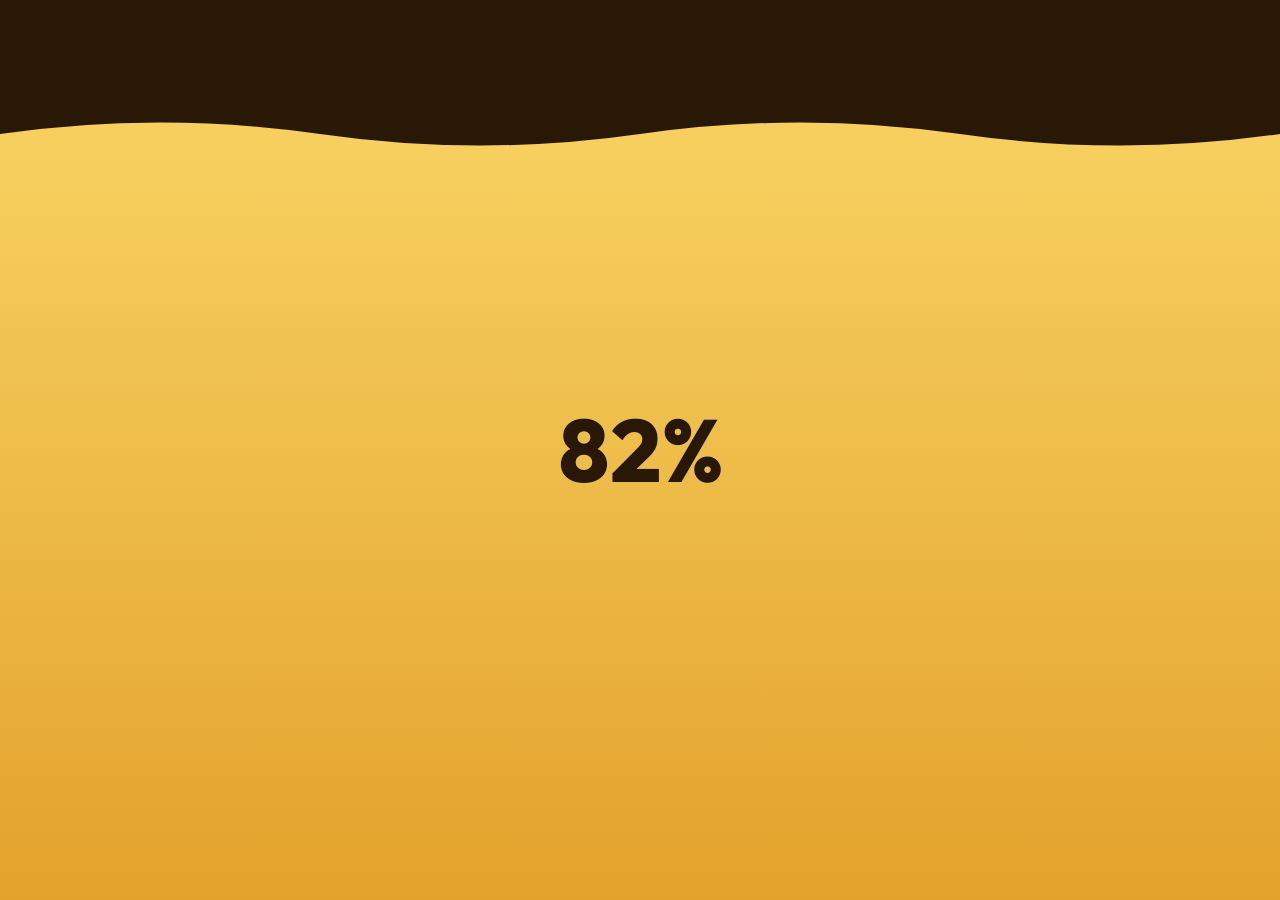
==== index.html @ 1357c3b2 "Add WebGL oil animation, product and story pages with interactive features - Implemented a WebGL fra" ====
<!doctype html>
<html lang="en">
<head>
  <meta charset="utf-8">
  <meta name="viewport" content="width=device-width, initial-scale=1">
  <title>Star Pure Coconut Oil | Extra Premium Coconut Oil from Kerala</title>
  <meta name="description" content="Star Extra Premium Coconut Oil by Bismi Traders, Kannur, Kerala, since 1998. 5 L cans, 2 L and 1 L bottles, and 1 L / 500 ml pouches. Retail and bulk orders.">
  <meta name="theme-color" content="#e9a92c">
  <meta property="og:title" content="Star Pure Coconut Oil">
  <meta property="og:description" content="Extra premium coconut oil from Kannur, Kerala. Since 1998.">
  <meta property="og:image" content="assets/images/lineup.webp">
  <link rel="icon" href="assets/images/logo.svg" type="image/svg+xml">
  <script>try { if (sessionStorage.getItem('oil')) document.documentElement.classList.add('oil-in'); } catch (e) {}</script>
  <link rel="preconnect" href="https://fonts.googleapis.com">
  <link rel="preconnect" href="https://fonts.gstatic.com" crossorigin>
  <link href="https://fonts.googleapis.com/css2?family=Outfit:wght@400;500;600;700;800;900&family=Sacramento&display=swap" rel="stylesheet">
  <link rel="stylesheet" href="css/base.css">
  <link rel="stylesheet" href="css/home.css">
</head>
<body class="is-home">

  <div class="curtain" aria-hidden="true">
    <div class="curtain__body"><p class="curtain__text"><span class="script">pure as</span>Liquid gold</p></div>
    <svg class="curtain__drips" viewBox="0 0 1440 260" preserveAspectRatio="none"></svg>
  </div>

  <div class="loader" aria-hidden="true">
    <div class="loader__oil">
      <svg class="loader__wave" viewBox="0 0 2880 60" preserveAspectRatio="none"><path d="M0 30Q180 0 360 30T720 30T1080 30T1440 30T1800 30T2160 30T2520 30T2880 30V60H0Z"/></svg>
    </div>
    <p class="loader__pct"><span>0</span>%</p>
    <p class="loader__pct loader__pct--ink"><span>0</span>%</p>
  </div>

  <main class="home">
    <canvas class="home__oil" aria-hidden="true"></canvas>
    <div class="home__vignette" aria-hidden="true"></div>
    <h1 class="visually-hidden">Star Pure Coconut Oil: extra premium coconut oil from Kannur, Kerala</h1>

    <div class="stage" role="region" aria-roledescription="carousel" aria-label="Star products" tabindex="0"></div>

    <button class="arrow arrow--prev" aria-label="Previous product"><svg viewBox="0 0 24 24"><path d="M15 5l-7 7 7 7" fill="none" stroke="currentColor" stroke-width="2" stroke-linecap="round" stroke-linejoin="round"/></svg></button>
    <button class="arrow arrow--next" aria-label="Next product"><svg viewBox="0 0 24 24"><path d="M9 5l7 7-7 7" fill="none" stroke="currentColor" stroke-width="2" stroke-linecap="round" stroke-linejoin="round"/></svg></button>

    <div class="names" aria-label="Choose a product"><div class="names__track"></div></div>

    <p class="hint" aria-hidden="true"><span>Drag</span><span>Scroll</span><span>Click to explore</span></p>
    <p class="visually-hidden" aria-live="polite" id="live"></p>
  </main>

  <script src="js/data.js"></script>
  <script src="js/common.js"></script>
  <script src="js/oil.js"></script>
  <script src="js/home.js"></script>
</body>
</html>
---- css/base.css ----
/* ==========================================================
   Star Pure Coconut Oil: shared styles
   ========================================================== */
:root {
  --ink: #2a1806;
  --ink-soft: #5c4122;
  --gold: #f2b632;
  --gold-deep: #c98318;
  --honey: #ffe08a;
  --cream: #fff6e0;
  --cream-2: #f8ead0;
  --night: #1f1206;
  --red: #c8202b;
  --leaf: #4f9a2a;

  --bg: var(--cream);
  --fg: var(--ink);

  --sans: Outfit, system-ui, sans-serif;
  --script: Sacramento, "Brush Script MT", cursive;
  --ease: cubic-bezier(.22, 1, .36, 1);
  --ease-oil: cubic-bezier(.7, 0, .3, 1);
  --gutter: clamp(16px, 4.5vw, 64px);
  --maxw: 1280px;
  --radius: 28px;
}

*, *::before, *::after { box-sizing: border-box; }
html { -webkit-text-size-adjust: 100%; scroll-behavior: smooth; }
body {
  margin: 0; min-height: 100svh;
  font: 400 1.05rem/1.6 var(--sans);
  color: var(--fg); background: var(--bg);
  overflow-x: hidden; -webkit-font-smoothing: antialiased;
}
img, svg { display: block; max-width: 100%; }
a { color: inherit; }
::selection { background: var(--gold); color: var(--ink); }
h1, h2, h3 { margin: 0; line-height: .95; font-weight: 800; letter-spacing: -.01em; text-transform: uppercase; }
p { margin: 0 0 1em; }
.script { font-family: var(--script); font-weight: 400; text-transform: none; letter-spacing: 0; }
.visually-hidden { position: absolute !important; width: 1px; height: 1px; overflow: hidden; clip: rect(0 0 0 0); white-space: nowrap; }
:focus-visible { outline: 2px solid currentColor; outline-offset: 4px; border-radius: 6px; }

/* ---------- Pill buttons with arrow bubble (as on the reference) ---------- */
.pill { display: inline-flex; align-items: center; gap: 4px; text-decoration: none; font: 700 .9rem/1 var(--sans); text-transform: uppercase; letter-spacing: .02em; }
.pill__label { background: var(--fg); color: var(--bg); padding: 1.05em 1.8em; border-radius: 999px; transition: transform .4s var(--ease); }
.pill__arrow { width: 3.1em; height: 3.1em; border-radius: 50%; display: grid; place-items: center; background: var(--fg); color: var(--bg); transition: transform .5s var(--ease); }
.pill:hover .pill__arrow { transform: translateX(6px) rotate(45deg); }
.pill:hover .pill__label { transform: translateX(-3px); }
.pill--line .pill__label, .pill--line .pill__arrow { background: transparent; color: var(--fg); box-shadow: inset 0 0 0 1.5px currentColor; }

/* ---------- Header: menu button left, logo centred ---------- */
.top { position: fixed; inset: 0 0 auto; z-index: 60; height: 0; transition: transform .6s var(--ease); }
.top.is-hidden { transform: translateY(-140px); }
.menu-btn {
  position: absolute; left: var(--gutter); top: 34px; width: 46px; height: 46px; padding: 0;
  border: 0; background: none; cursor: pointer; display: grid; place-content: center; gap: 7px; color: var(--fg);
}
.menu-btn span { display: block; width: 34px; height: 2px; background: currentColor; border-radius: 2px; transition: transform .45s var(--ease), opacity .3s; }
.top.is-open .menu-btn span:nth-child(1) { transform: translateY(9px) rotate(45deg); }
.top.is-open .menu-btn span:nth-child(2) { opacity: 0; }
.top.is-open .menu-btn span:nth-child(3) { transform: translateY(-9px) rotate(-45deg); }
.brand { position: absolute; left: 50%; top: 18px; translate: -50% 0; width: 112px; text-decoration: none; }
.brand img { width: 100%; height: auto; filter: drop-shadow(0 6px 14px rgba(42, 24, 6, .25)); position: relative; z-index: 1; }
.brand__drip { position: absolute; left: 0; right: 0; top: 50px; width: 100%; height: auto; overflow: visible; }
.brand__drip path { fill: #e9a92c; }
.brand__drop { fill: #e9a92c; animation: brandDrop 3.6s var(--ease-oil) infinite; }
@keyframes brandDrop {
  0%, 30% { transform: translateY(-12px) scale(.4); opacity: 0; }
  45% { opacity: 1; transform: translateY(-4px) scale(1); }
  100% { transform: translateY(60px) scale(.8); opacity: 0; }
}

.menu {
  position: absolute; left: calc(var(--gutter) - 22px); top: 96px; z-index: 2;
  display: grid; gap: 2px; padding: 34px 40px 30px; min-width: 300px;
  background: linear-gradient(160deg, #fffaf0, #f6e8c9); border-radius: var(--radius);
  box-shadow: 0 40px 80px -30px rgba(42, 24, 6, .5);
  transform-origin: 30px -30px; transform: scale(.6) translateY(-20px); opacity: 0; visibility: hidden;
  transition: transform .55s var(--ease), opacity .35s, visibility 0s .55s;
}
.top.is-open .menu { transform: none; opacity: 1; visibility: visible; transition-delay: 0s; }
.menu a {
  font: 800 1.75rem/1.25 var(--sans); text-transform: uppercase; text-decoration: none; color: #9c7a52;
  transition: color .3s, transform .4s var(--ease);
  opacity: 0; transform: translateX(-14px);
}
.top.is-open .menu a { opacity: 1; transform: none; transition: color .3s, transform .5s var(--ease), opacity .5s; }
.top.is-open .menu a:nth-child(2) { transition-delay: .04s; }
.top.is-open .menu a:nth-child(3) { transition-delay: .08s; }
.top.is-open .menu a:nth-child(4) { transition-delay: .12s; }
.top.is-open .menu a:nth-child(5) { transition-delay: .16s; }
.menu a:hover, .menu a[aria-current] { color: var(--ink); transform: translateX(6px); }
.menu .menu__wa { margin-top: 14px; font-size: .95rem; letter-spacing: .06em; color: var(--leaf); }

/* ---------- Golden oil curtain (page transition) ---------- */
.curtain {
  position: fixed; left: 0; right: 0; top: 0; z-index: 200; pointer-events: none;
  height: calc(100vh + 30vh);
  transform: translateY(-101%);
}
.curtain__body {
  height: 100vh; display: grid; place-items: center; text-align: center;
  background:
    radial-gradient(120% 70% at 30% 20%, rgba(255, 236, 170, .55), transparent 60%),
    linear-gradient(180deg, #f6cf5e 0%, #eab03a 55%, #e3a22c 100%);
}
.curtain__drips { display: block; width: 100%; height: 30vh; margin-top: -1px; }
.curtain__drips path { fill: #e3a22c; }
.curtain__gloss rect { fill: #fff6d0; opacity: .45; }
.curtain__text {
  margin: 0; color: var(--ink); font: 900 clamp(2.6rem, 8vw, 6.5rem)/.9 var(--sans); text-transform: uppercase; letter-spacing: -.02em;
  opacity: 0; transform: translateY(30px); transition: opacity .5s .35s, transform .7s .3s var(--ease);
}
.curtain__text .script { display: block; font-size: .55em; line-height: .6; color: #fff8e2; transform: rotate(-6deg); text-shadow: 0 4px 18px rgba(154, 91, 16, .4); }
.curtain.is-covering { transform: translateY(0); transition: transform 1s var(--ease-oil); pointer-events: auto; }
.curtain.is-covering .curtain__text { opacity: 1; transform: none; }
html.oil-in .curtain { transform: translateY(0); transition: none; }
html.oil-in .curtain__text { opacity: 1; transform: none; transition: none; }
.curtain.is-leaving { transform: translateY(-101%); transition: transform 1.15s .15s var(--ease-oil); }
.curtain.is-leaving .curtain__text { opacity: 0; transition: opacity .3s; }

/* ---------- Product visual (illustration or photo) ---------- */
.pv { position: relative; display: grid; place-items: center; }
.pv svg, .pv img { grid-area: 1 / 1; width: 100%; height: 100%; object-fit: contain; transform: scale(var(--scale, 1)); user-select: none; -webkit-user-drag: none; }
.pv:has(img) svg { display: none; }

/* ---------- Cursor ---------- */
.cursor {
  position: fixed; top: 0; left: 0; z-index: 300; pointer-events: none;
  width: 16px; height: 16px; margin: -8px 0 0 -8px; border-radius: 50%;
  background: radial-gradient(circle at 35% 35%, #fff4c4, var(--gold) 55%, var(--gold-deep));
  box-shadow: 0 0 18px rgba(242, 182, 50, .6);
  opacity: 0; transition: width .35s var(--ease), height .35s var(--ease), margin .35s var(--ease), opacity .3s;
}
.cursor.is-on { opacity: .95; }
.cursor.is-big { width: 54px; height: 54px; margin: -27px 0 0 -27px; opacity: .35; }

/* ---------- Footer ---------- */
.foot { padding: 0 var(--gutter) var(--gutter); color: var(--fg); }
.foot__nav {
  display: flex; flex-wrap: wrap; justify-content: space-between; gap: 14px 28px;
  border-top: 1px solid color-mix(in srgb, var(--fg) 15%, transparent); padding: 34px 0 40px;
}
.foot__nav a { font: 800 clamp(1rem, 1.6vw, 1.3rem)/1 var(--sans); text-transform: uppercase; text-decoration: none; transition: opacity .3s; }
.foot__nav a:hover { opacity: .6; }
.foot__card {
  border-radius: var(--radius); overflow: hidden; text-align: center;
  background: color-mix(in srgb, var(--fg) 7%, transparent);
  padding: 48px 24px 0;
}
.foot__label { font: 800 1.1rem/1 var(--sans); text-transform: uppercase; margin-bottom: 18px; }
.foot__social { display: flex; justify-content: center; gap: 12px; margin-bottom: 40px; }
.foot__social a {
  width: 54px; height: 54px; border-radius: 50%; display: grid; place-items: center;
  background: color-mix(in srgb, var(--bg) 70%, #fff); transition: transform .4s var(--ease);
}
.foot__social a:hover { transform: translateY(-4px); }
.foot__social svg { width: 22px; height: 22px; }
.foot__sign { font: 800 clamp(1.6rem, 3vw, 2.4rem)/1 var(--sans); text-transform: uppercase; margin-bottom: 40px; }
.foot__sign .script { font-size: 1.5em; vertical-align: -.1em; margin: 0 .1em; }
.foot__base { display: flex; flex-wrap: wrap; justify-content: space-between; gap: 8px 24px; padding: 0 24px 28px; font: 700 .8rem/1.4 var(--sans); text-transform: uppercase; opacity: .8; text-align: left; }
.foot__base p { margin: 0; }
.foot__band { background: var(--gold-deep); color: #fff7e0; overflow: hidden; margin: 0 -24px; padding: 16px 0; }
.foot__band div { display: flex; gap: 22px; width: max-content; animation: band 30s linear infinite; font: 800 1.15rem/1 var(--sans); text-transform: uppercase; white-space: nowrap; }
@keyframes band { to { transform: translateX(-50%); } }

/* ---------- Reveal ---------- */
[data-reveal] { opacity: 0; transform: translateY(40px); transition: opacity 1s var(--ease), transform 1s var(--ease); transition-delay: calc(var(--d, 0) * 100ms); }
[data-reveal].is-in { opacity: 1; transform: none; }

@media (max-width: 640px) {
  .menu-btn { top: 22px; }
  .brand { width: 84px; top: 12px; }
  .brand__drip { top: 37px; }
  .menu { left: 12px; right: 12px; top: 84px; min-width: 0; padding: 26px 28px; }
  .menu a { font-size: 1.5rem; }
  .foot__nav { justify-content: center; }
}
@media (hover: none), (pointer: coarse) { .cursor { display: none; } }
@media (prefers-reduced-motion: reduce) {
  *, *::before, *::after { animation-duration: .001ms !important; animation-iteration-count: 1 !important; transition-duration: .001ms !important; scroll-behavior: auto !important; }
}
---- css/home.css ----
/* ==========================================================
   Home: one-screen 3D product carousel over flowing oil
   ========================================================== */
body.is-home { overflow: hidden; background: #e9a92c; --fg: var(--ink); }

/* ---------- Loader: the screen fills with oil ---------- */
.loader {
  position: fixed; inset: 0; z-index: 150; background: #2a1806;
  display: grid; place-items: center; overflow: hidden;
  transition: transform 1.1s var(--ease-oil);
}
.loader.is-done { transform: translateY(-100%); }
html.oil-in .loader, .loader.is-skipped { display: none; }
.loader__oil {
  position: absolute; left: 0; right: 0; bottom: 0; height: calc(var(--p, 0) * 1%);
  background: linear-gradient(180deg, #f6cf5e, #e3a22c);
}
.loader__wave { position: absolute; left: 0; bottom: calc(100% - 1px); width: 200%; max-width: none; height: 46px; animation: loaderWave 2.4s linear infinite; }
.loader__wave path { fill: #f6cf5e; }
@keyframes loaderWave { to { transform: translateX(-50%); } }
.loader__pct { position: absolute; inset: 0; z-index: 1; margin: 0; display: flex; align-items: center; justify-content: center; font: 800 clamp(3rem, 8vw, 5.5rem)/1 var(--sans); color: #fff6e0; font-variant-numeric: tabular-nums; }
.loader__pct--ink { color: var(--ink); clip-path: inset(calc(100% - var(--p, 0) * 1%) 0 0 0); }

/* ---------- Scene ---------- */
.home { position: fixed; inset: 0; overflow: hidden; touch-action: none; user-select: none; }
.home__oil { position: absolute; inset: 0; width: 100%; height: 100%; }
.home.no-webgl { background: linear-gradient(135deg, #d99a2b, #f2c25a 45%, #f8d98a 70%, #e0a83a); }
.home.no-webgl .home__oil { display: none; }
.home__vignette {
  position: absolute; inset: 0; pointer-events: none;
  background:
    radial-gradient(60% 55% at 50% 46%, rgba(255, 240, 200, .28), transparent 70%),
    radial-gradient(120% 90% at 50% 50%, transparent 55%, rgba(120, 66, 6, .35));
}

.stage { position: absolute; inset: 0; perspective: 1500px; perspective-origin: 50% 42%; cursor: grab; outline: none; }
.stage.is-dragging { cursor: grabbing; }
.item {
  position: absolute; left: 50%; top: 45%;
  height: clamp(260px, 52vh, 560px); aspect-ratio: 140 / 180;
  transform-style: preserve-3d; will-change: transform, filter;
  opacity: 0;
}
.item__float { position: relative; z-index: 1; width: 100%; height: 100%; animation: float 5.5s var(--fd, 0s) ease-in-out infinite alternate; }
.item .pv { width: 100%; height: 100%; filter: drop-shadow(0 30px 30px rgba(90, 45, 0, .35)); pointer-events: none; }
.item__shadow {
  position: absolute; left: 12%; right: 12%; bottom: -7%; height: 9%; border-radius: 50%;
  background: radial-gradient(closest-side, rgba(70, 35, 0, .55), transparent);
  filter: blur(6px); animation: shadow 5.5s var(--fd, 0s) ease-in-out infinite alternate;
}
@keyframes float { from { transform: translateY(-2.5%) rotate(-1deg); } to { transform: translateY(2.5%) rotate(1deg); } }
@keyframes shadow { from { transform: scale(.82); opacity: .6; } to { transform: scale(1.05); opacity: 1; } }
.item__cta {
  position: absolute; left: 50%; top: 50%; z-index: 2; translate: -50% -50%;
  width: 104px; height: 104px; border-radius: 50%; display: grid; place-items: center;
  background: rgba(42, 24, 6, .88); color: #fff6e0; font: 800 .85rem/1 var(--sans); text-transform: uppercase; letter-spacing: .08em;
  scale: .4; opacity: 0; transition: scale .5s var(--ease), opacity .3s; pointer-events: none;
}
.item.is-center:hover .item__cta { scale: 1; opacity: 1; }

/* ---------- Names strip ---------- */
.names {
  --step: 340px;
  position: absolute; left: 0; right: 0; bottom: 8vh; height: 78px; overflow: hidden;
  -webkit-mask-image: linear-gradient(90deg, transparent, #000 22%, #000 78%, transparent);
  mask-image: linear-gradient(90deg, transparent, #000 22%, #000 78%, transparent);
}
.names__track { position: absolute; left: 50%; top: 0; height: 100%; will-change: transform; }
.name {
  position: absolute; top: 0; left: calc(var(--j) * var(--step)); width: var(--step); margin-left: calc(var(--step) / -2);
  border: 0; background: none; padding: 6px 8px; cursor: pointer; text-align: center;
  font: 800 clamp(1.25rem, 2.1vw, 1.9rem)/1 var(--sans); text-transform: uppercase; letter-spacing: -.01em;
  color: rgba(70, 38, 4, .34); transition: color .45s, transform .45s var(--ease);
}
.name small { display: block; margin-top: 8px; font: 600 .82rem/1 var(--sans); letter-spacing: .14em; opacity: 0; transition: opacity .45s; }
.name.is-active { color: var(--ink); }
.name.is-active small { opacity: .75; }
.name:hover { color: rgba(42, 24, 6, .7); }

.arrow {
  position: absolute; top: 45%; translate: 0 -50%; z-index: 5;
  width: 56px; height: 56px; border-radius: 50%; border: 0; cursor: pointer;
  background: rgba(255, 246, 224, .5); color: var(--ink);
  backdrop-filter: blur(8px); -webkit-backdrop-filter: blur(8px);
  display: grid; place-items: center; transition: background .3s, transform .4s var(--ease);
}
.arrow svg { width: 22px; height: 22px; }
.arrow:hover { background: rgba(255, 246, 224, .85); transform: scale(1.08); }
.arrow--prev { left: var(--gutter); }
.arrow--next { right: var(--gutter); }

.hint {
  position: absolute; left: 50%; bottom: 3vh; translate: -50% 0; margin: 0;
  display: flex; gap: 18px; font: 600 .72rem/1 var(--sans); letter-spacing: .2em; text-transform: uppercase; color: rgba(42, 24, 6, .55);
  white-space: nowrap;
}
.hint span + span::before { content: "\00b7"; margin-right: 18px; }

/* intro: elements rise after the loader */
.names, .arrow, .hint, .top { opacity: 0; transition: opacity 1s .5s; }
body.is-ready .names, body.is-ready .arrow, body.is-ready .hint, body.is-ready .top { opacity: 1; }

@media (max-width: 700px) {
  .item { top: 43%; height: min(46vh, 78vw); }
  .names { --step: 64vw; bottom: 11vh; }
  .arrow { width: 44px; height: 44px; top: auto; bottom: 10.5vh; translate: none; background: rgba(255, 246, 224, .4); }
  .arrow--prev { left: 12px; }
  .arrow--next { right: 12px; }
  .hint span:first-child, .hint span:nth-child(2) { display: none; }
  .hint span + span::before { content: none; }
}
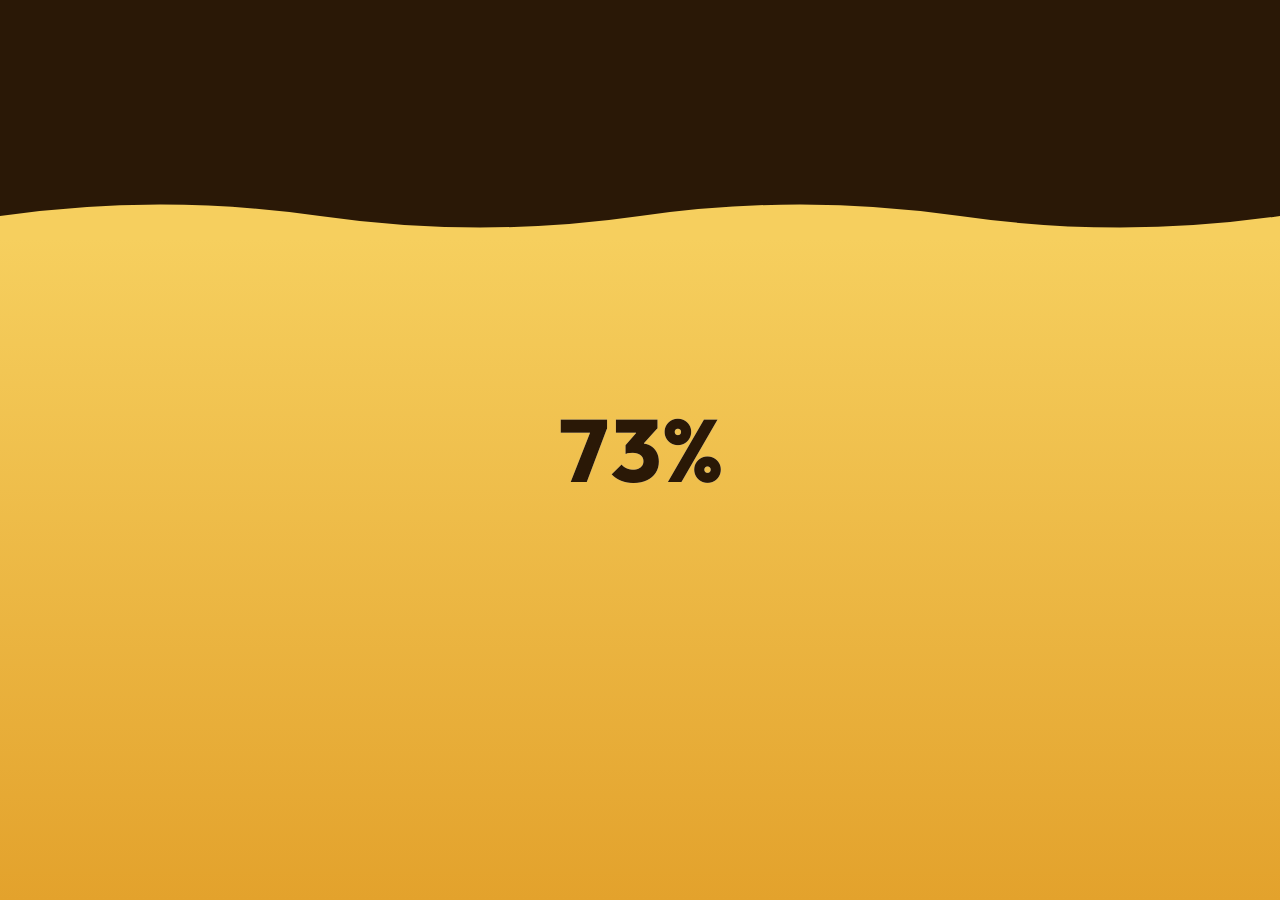
==== commit 121122a7: "Add Star Pack Studio: Initial HTML and JavaScript implementation for 3D model rendering and PNG expo" ====
--- a/index.html
+++ b/index.html
@@ -4,12 +4,12 @@
   <meta charset="utf-8">
   <meta name="viewport" content="width=device-width, initial-scale=1">
   <title>Star Pure Coconut Oil | Extra Premium Coconut Oil from Kerala</title>
-  <meta name="description" content="Star Extra Premium Coconut Oil by Bismi Traders, Kannur, Kerala, since 1998. 5 L cans, 2 L and 1 L bottles, and 1 L / 500 ml pouches. Retail and bulk orders.">
+  <meta name="description" content="Star Extra Premium Coconut Oil by Bismi Traders, Kannur, Kerala, since 1981. 5 L cans, 2 L and 1 L bottles, and 1 L / 500 ml pouches. Retail and bulk orders.">
   <meta name="theme-color" content="#e9a92c">
   <meta property="og:title" content="Star Pure Coconut Oil">
-  <meta property="og:description" content="Extra premium coconut oil from Kannur, Kerala. Since 1998.">
+  <meta property="og:description" content="Extra premium coconut oil from Kannur, Kerala. Since 1981.">
   <meta property="og:image" content="assets/images/lineup.webp">
-  <link rel="icon" href="assets/images/logo.svg" type="image/svg+xml">
+  <link rel="icon" href="assets/images/favicon.svg" type="image/svg+xml">
   <script>try { if (sessionStorage.getItem('oil')) document.documentElement.classList.add('oil-in'); } catch (e) {}</script>
   <link rel="preconnect" href="https://fonts.googleapis.com">
   <link rel="preconnect" href="https://fonts.gstatic.com" crossorigin>
--- a/css/base.css
+++ b/css/base.css
@@ -61,9 +61,10 @@
 .top.is-open .menu-btn span:nth-child(1) { transform: translateY(9px) rotate(45deg); }
 .top.is-open .menu-btn span:nth-child(2) { opacity: 0; }
 .top.is-open .menu-btn span:nth-child(3) { transform: translateY(-9px) rotate(-45deg); }
-.brand { position: absolute; left: 50%; top: 18px; translate: -50% 0; width: 112px; text-decoration: none; }
+.brand { position: absolute; left: 50%; top: 12px; translate: -50% 0; width: 150px; text-decoration: none; }
 .brand img { width: 100%; height: auto; filter: drop-shadow(0 6px 14px rgba(42, 24, 6, .25)); position: relative; z-index: 1; }
-.brand__drip { position: absolute; left: 0; right: 0; top: 50px; width: 100%; height: auto; overflow: visible; }
+/* oil drips hang from the bottom of the red oval, tucked behind the logo */
+.brand__drip { position: absolute; left: 0; right: 0; top: 98px; width: 100%; height: auto; overflow: visible; }
 .brand__drip path { fill: #e9a92c; }
 .brand__drop { fill: #e9a92c; animation: brandDrop 3.6s var(--ease-oil) infinite; }
 @keyframes brandDrop {
@@ -93,6 +94,7 @@
 .top.is-open .menu a:nth-child(5) { transition-delay: .16s; }
 .menu a:hover, .menu a[aria-current] { color: var(--ink); transform: translateX(6px); }
 .menu .menu__wa { margin-top: 14px; font-size: .95rem; letter-spacing: .06em; color: var(--leaf); }
+.menu .menu__ig { font-size: .95rem; letter-spacing: .06em; color: #c13584; }
 
 /* ---------- Golden oil curtain (page transition) ---------- */
 .curtain {
@@ -122,20 +124,10 @@
 .curtain.is-leaving .curtain__text { opacity: 0; transition: opacity .3s; }
 
 /* ---------- Product visual (illustration or photo) ---------- */
-.pv { position: relative; display: grid; place-items: center; }
-.pv svg, .pv img { grid-area: 1 / 1; width: 100%; height: 100%; object-fit: contain; transform: scale(var(--scale, 1)); user-select: none; -webkit-user-drag: none; }
+/* fixed 1x1 grid: stops tall images from growing the box to their natural height */
+.pv { position: relative; display: grid; grid-template: 100% / 100%; place-items: center; }
+.pv svg, .pv img { grid-area: 1 / 1; width: 100%; height: 100%; min-width: 0; min-height: 0; object-fit: contain; transform: scale(var(--scale, 1)); user-select: none; -webkit-user-drag: none; }
 .pv:has(img) svg { display: none; }
-
-/* ---------- Cursor ---------- */
-.cursor {
-  position: fixed; top: 0; left: 0; z-index: 300; pointer-events: none;
-  width: 16px; height: 16px; margin: -8px 0 0 -8px; border-radius: 50%;
-  background: radial-gradient(circle at 35% 35%, #fff4c4, var(--gold) 55%, var(--gold-deep));
-  box-shadow: 0 0 18px rgba(242, 182, 50, .6);
-  opacity: 0; transition: width .35s var(--ease), height .35s var(--ease), margin .35s var(--ease), opacity .3s;
-}
-.cursor.is-on { opacity: .95; }
-.cursor.is-big { width: 54px; height: 54px; margin: -27px 0 0 -27px; opacity: .35; }
 
 /* ---------- Footer ---------- */
 .foot { padding: 0 var(--gutter) var(--gutter); color: var(--fg); }
@@ -150,6 +142,7 @@
   background: color-mix(in srgb, var(--fg) 7%, transparent);
   padding: 48px 24px 0;
 }
+.foot__logo { width: 150px; height: auto; margin: 0 auto 30px; }
 .foot__label { font: 800 1.1rem/1 var(--sans); text-transform: uppercase; margin-bottom: 18px; }
 .foot__social { display: flex; justify-content: center; gap: 12px; margin-bottom: 40px; }
 .foot__social a {
@@ -172,13 +165,12 @@
 
 @media (max-width: 640px) {
   .menu-btn { top: 22px; }
-  .brand { width: 84px; top: 12px; }
-  .brand__drip { top: 37px; }
+  .brand { width: 104px; top: 10px; }
+  .brand__drip { top: 68px; }
   .menu { left: 12px; right: 12px; top: 84px; min-width: 0; padding: 26px 28px; }
   .menu a { font-size: 1.5rem; }
   .foot__nav { justify-content: center; }
 }
-@media (hover: none), (pointer: coarse) { .cursor { display: none; } }
 @media (prefers-reduced-motion: reduce) {
   *, *::before, *::after { animation-duration: .001ms !important; animation-iteration-count: 1 !important; transition-duration: .001ms !important; scroll-behavior: auto !important; }
 }
